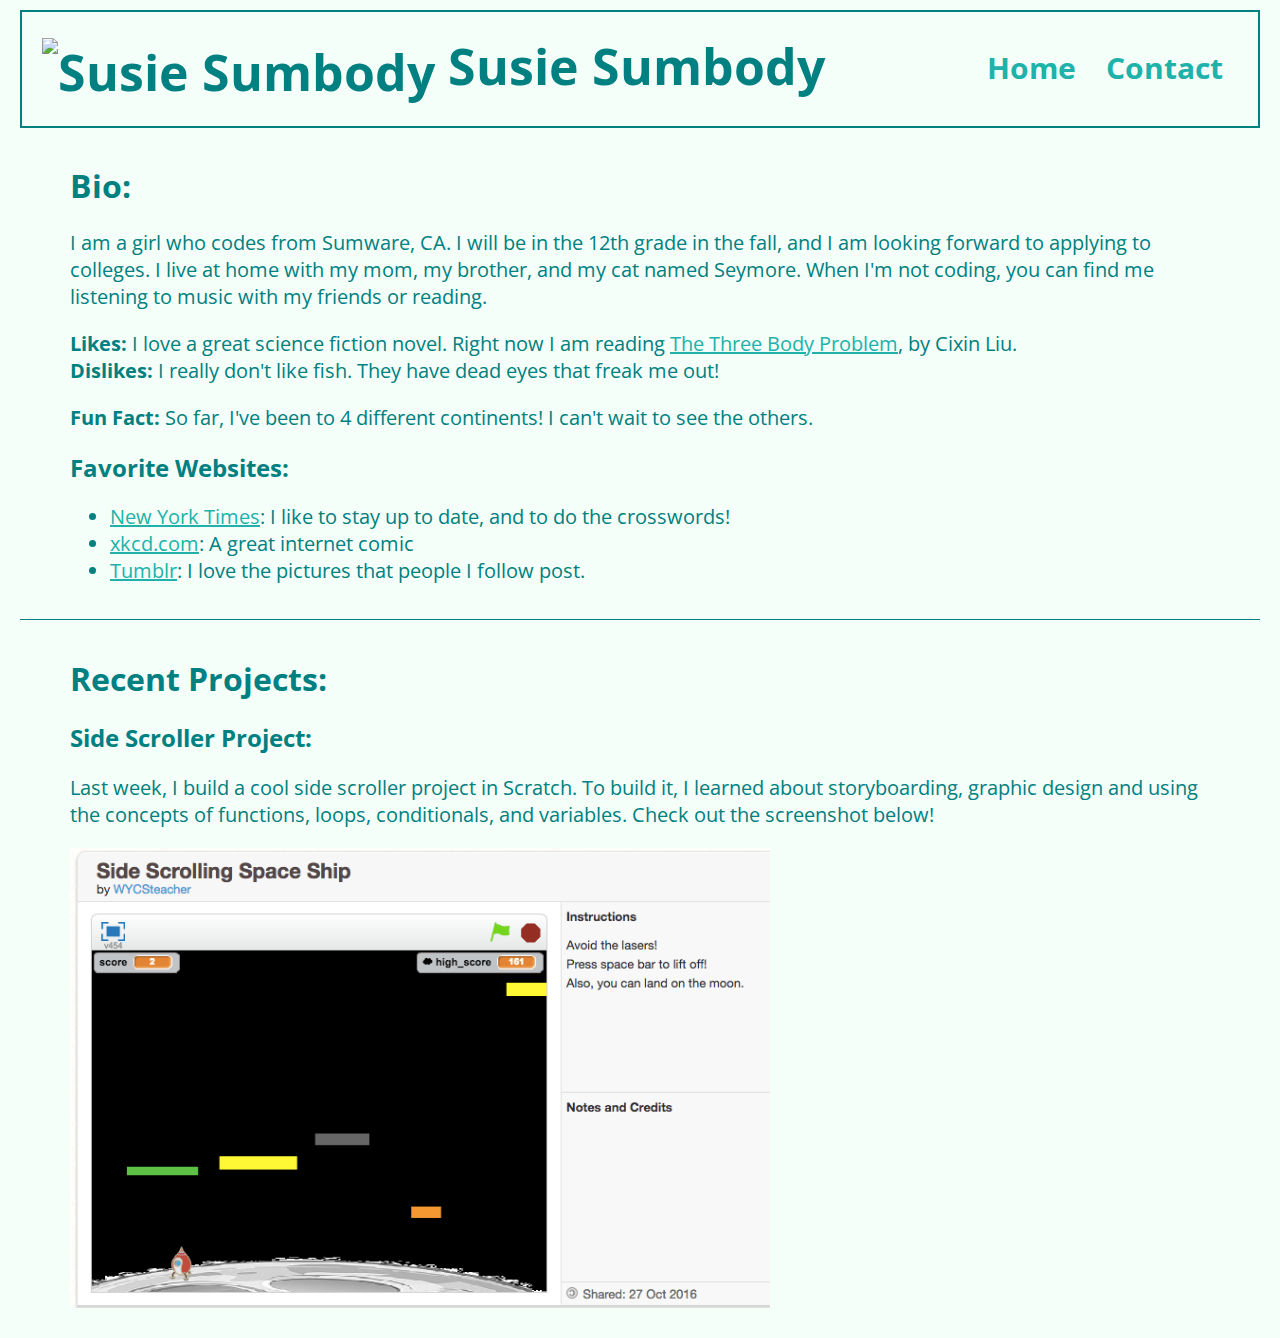
==== index.html @ 5b017456 "Rename hello.html to index.html" ====
<!DOCTYPE html>
<html lang="en-US">
<head>
  <link href='https://fonts.googleapis.com/css?family=Open Sans Condensed:300,700' rel='stylesheet'>
  <link rel="stylesheet" type="text/css" href="styles.css">
  <title>About Me</title>
</head>
<body>
  <div id="header">
    <img id="profile-pic" src="https://s-media-cache-ak0.pinimg.com/564x/6c/da/e3/6cdae3b0ec64946d4b49ef1907030da1.jpg" alt="Susie Sumbody" /> Susie Sumbody
    <span id="navigation">
      <a href="contact.html">Contact</a>
      <a href="hello.html">Home</a>
    </span>
  </div>

  <div id="bio" class="content"><!-- Use divs to break up the sections of your website. Use the id attribute if you want your CSS to uniquely isolate this element, or use the class attribute if you want to isolate a group of elements. -->
    <h1>Bio:</h1>
    <p>I am a girl who codes from Sumware, CA. I will be in the 12th grade in the fall, and I am looking forward to applying to colleges. I live at home with my mom, my brother, and my cat named Seymore. When I'm not coding, you can find me listening to music with my friends or reading.
    </p>

    <p>
      <strong>Likes:</strong> I love a great science fiction novel. Right now I am reading <a href="https://www.amazon.com/Three-Body-Problem-Cixin-Liu/dp/0765382032/">The Three Body Problem</a>, by Cixin Liu. <br>
      <strong>Dislikes:</strong> I really don't like fish. They have dead eyes that freak me out!<br>
    </p>

    <p>
      <strong>Fun Fact:</strong> So far, I've been to 4 different continents! I can't wait to see the others.<br>
    </p>

    <p>
      <h2>Favorite Websites:</h2>
      <ul>
        <li><a href="http://www.nytimes.com">New York Times</a>: I like to stay up to date, and to do the crosswords!</li>
        <li><a href="https://xkcd.com/">xkcd.com</a>: A great internet comic</li>
        <li><a href="https://www.tumblr.com/">Tumblr</a>: I love the pictures that people I follow post.</li>
      </ul>
    </p>
  </div>
  <div id="projects" class="content">
    <h1>Recent Projects:</h1>
    <h2>Side Scroller Project:</h2>
    <p>
      Last week, I build a cool side scroller project in Scratch. To build it, I learned about storyboarding, graphic design and using the concepts of functions, loops, conditionals, and variables. Check out the screenshot below!
    </p>

    <img id="scratch-project" src="side-scrolling-screenshot.png" alt="Screen shot of Side Scroller Spaceship">
  </div>
</body>
</html>
---- styles.css ----
body {
  background-color: mintcream;
  color: teal;
  font-family: 'Open Sans Condensed', sans-serif;
  margin: 10px 20px 10px 20px;
}

h1 {
  style= "color:lightseagreen;
  font-size: 36px;
}

p, li {
  font-size: 20px;
}

a {
  color: lightseagreen;
}

#header {
  border: 2px solid teal;
  padding: 20px;
  font-size: 50px;
  font-weight: bold;
}

#navigation a {
  float: right;
  text-align: center;
  padding: 15px;
  font-size: 30px;
  text-decoration: none;
}

#profile-pic {
  height: 70px;
  vertical-align: middle;
}

.content {
  padding: 15px 50px 15px 50px;
}

#bio {
  border-bottom: 1px solid teal;
}

#scratch-project {
  width: 700px;
}
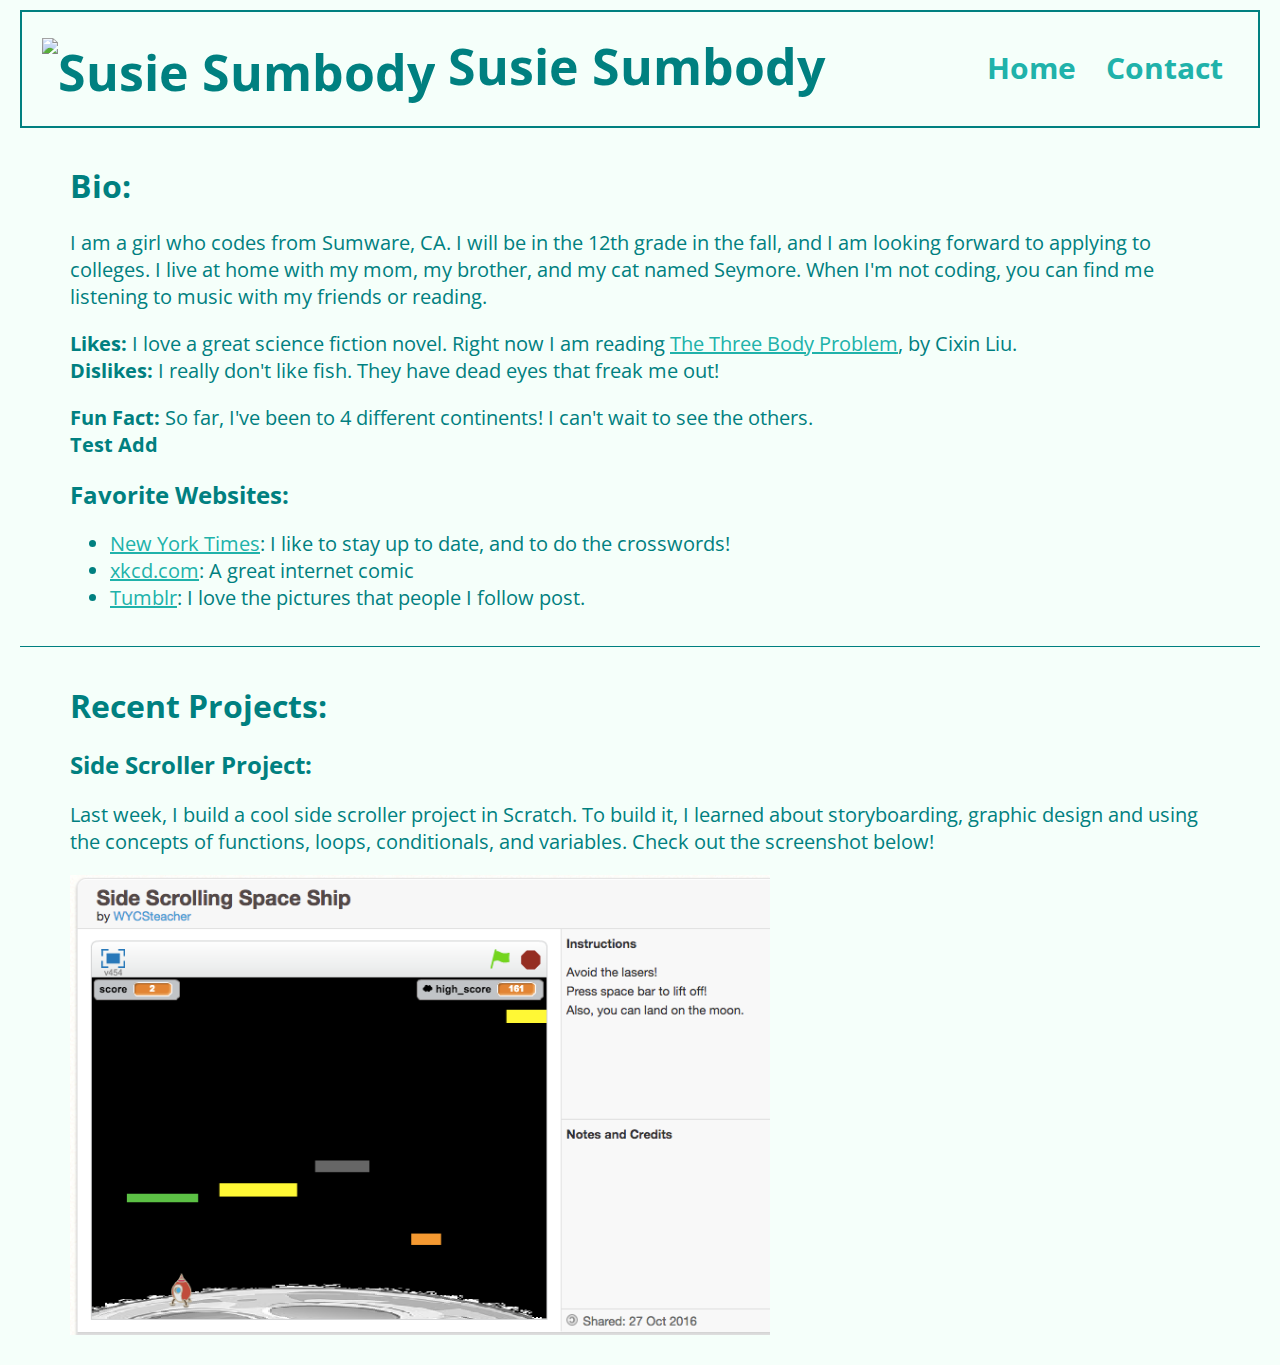
==== commit b719591f: "Update index.html" ====
--- a/index.html
+++ b/index.html
@@ -26,6 +26,7 @@
 
     <p>
       <strong>Fun Fact:</strong> So far, I've been to 4 different continents! I can't wait to see the others.<br>
+      <strong> Test Add </strong>
     </p>
 
     <p>
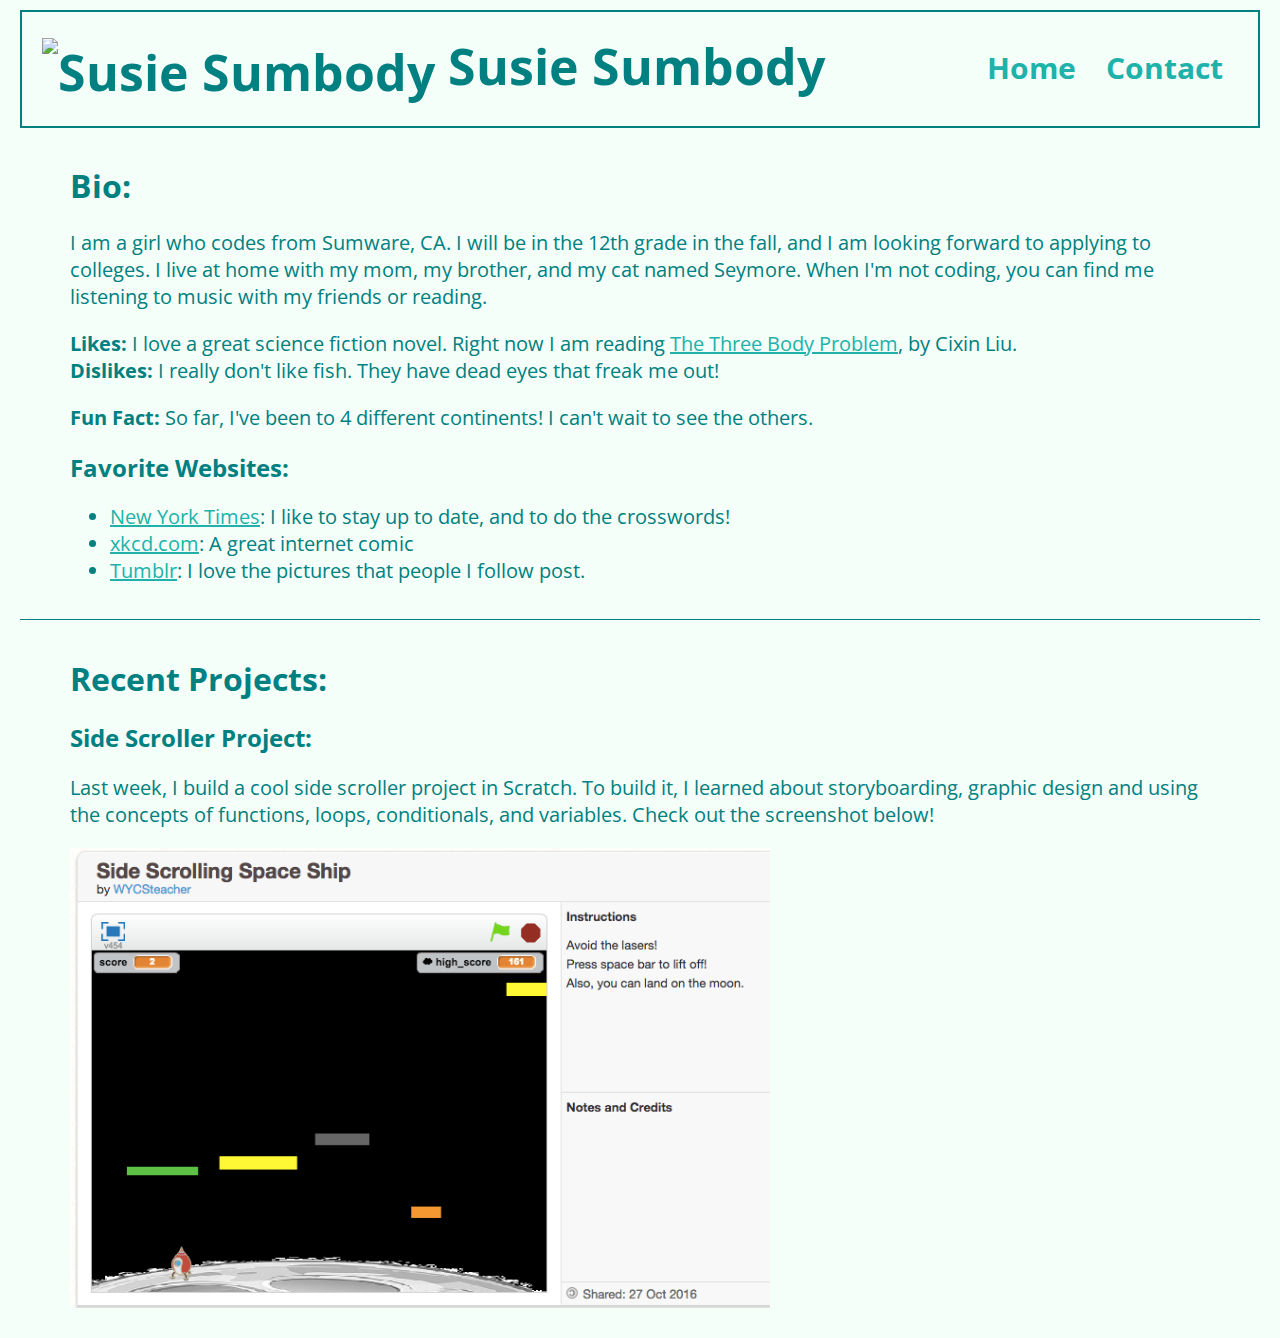
==== commit 78ceced0: "Update index.html" ====
--- a/index.html
+++ b/index.html
@@ -26,7 +26,6 @@
 
     <p>
       <strong>Fun Fact:</strong> So far, I've been to 4 different continents! I can't wait to see the others.<br>
-      <strong> Test Add </strong>
     </p>
 
     <p>
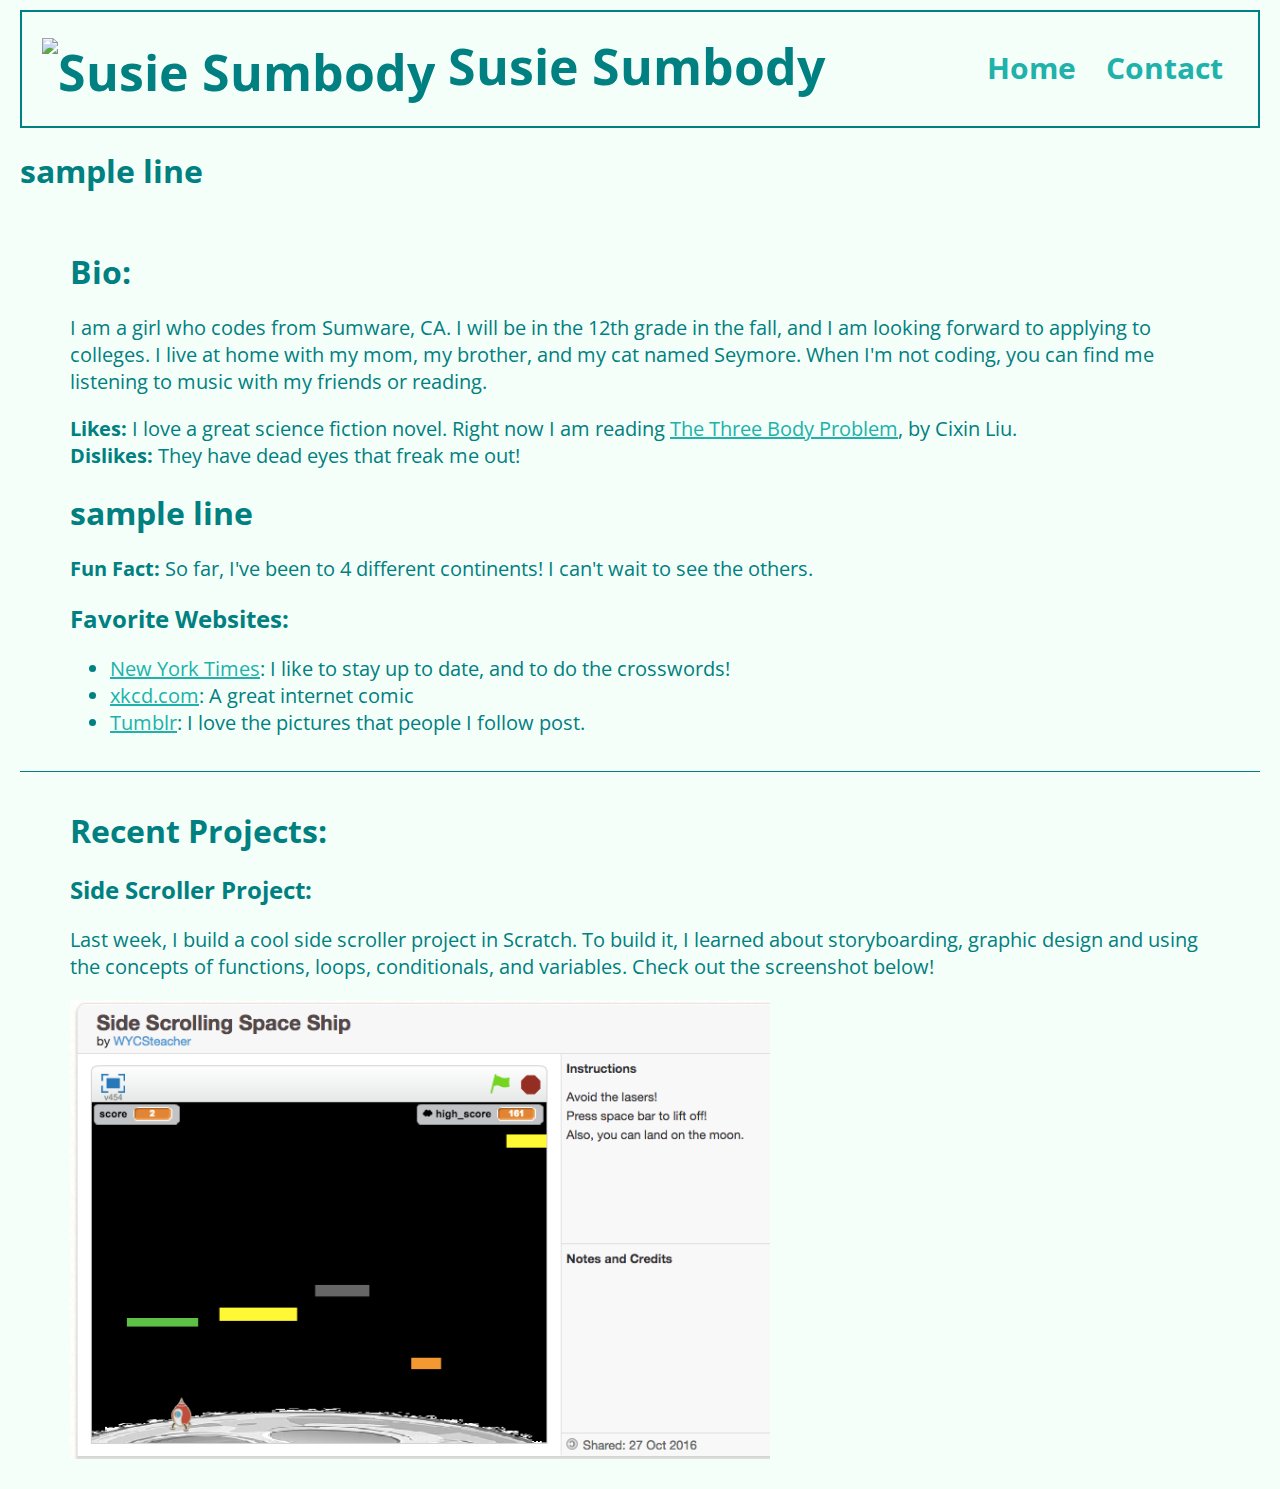
==== commit 01dd6579: "Update index.html" ====
--- a/index.html
+++ b/index.html
@@ -13,7 +13,7 @@
       <a href="hello.html">Home</a>
     </span>
   </div>
-
+  <h1> sample line </h1>
   <div id="bio" class="content"><!-- Use divs to break up the sections of your website. Use the id attribute if you want your CSS to uniquely isolate this element, or use the class attribute if you want to isolate a group of elements. -->
     <h1>Bio:</h1>
     <p>I am a girl who codes from Sumware, CA. I will be in the 12th grade in the fall, and I am looking forward to applying to colleges. I live at home with my mom, my brother, and my cat named Seymore. When I'm not coding, you can find me listening to music with my friends or reading.
@@ -21,9 +21,9 @@
 
     <p>
       <strong>Likes:</strong> I love a great science fiction novel. Right now I am reading <a href="https://www.amazon.com/Three-Body-Problem-Cixin-Liu/dp/0765382032/">The Three Body Problem</a>, by Cixin Liu. <br>
-      <strong>Dislikes:</strong> I really don't like fish. They have dead eyes that freak me out!<br>
+      <strong>Dislikes:</strong> They have dead eyes that freak me out!<br>
     </p>
-
+    <h1> sample line </h1>
     <p>
       <strong>Fun Fact:</strong> So far, I've been to 4 different continents! I can't wait to see the others.<br>
     </p>
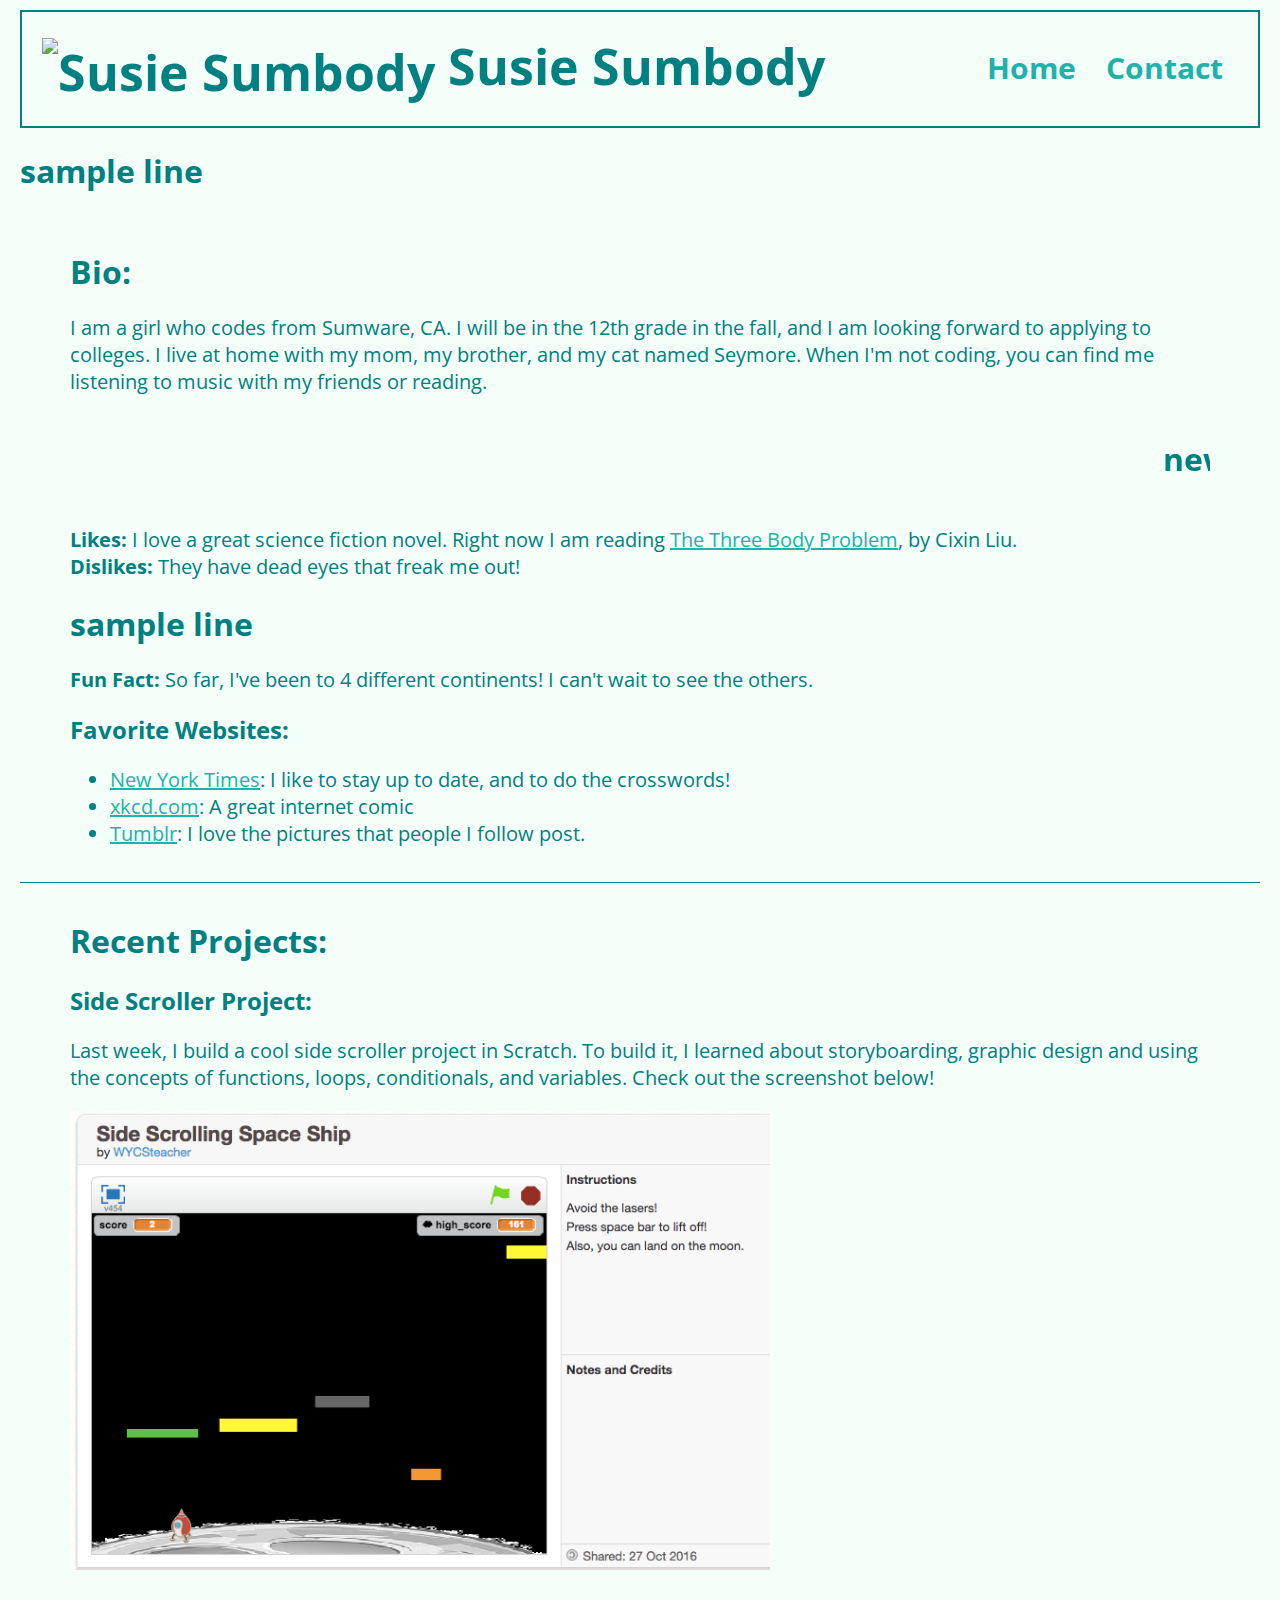
==== commit 4da34897: "Update index.html" ====
--- a/index.html
+++ b/index.html
@@ -18,7 +18,7 @@
     <h1>Bio:</h1>
     <p>I am a girl who codes from Sumware, CA. I will be in the 12th grade in the fall, and I am looking forward to applying to colleges. I live at home with my mom, my brother, and my cat named Seymore. When I'm not coding, you can find me listening to music with my friends or reading.
     </p>
-
+    <marquee> <h1> new line </h1> </marquee>
     <p>
       <strong>Likes:</strong> I love a great science fiction novel. Right now I am reading <a href="https://www.amazon.com/Three-Body-Problem-Cixin-Liu/dp/0765382032/">The Three Body Problem</a>, by Cixin Liu. <br>
       <strong>Dislikes:</strong> They have dead eyes that freak me out!<br>
